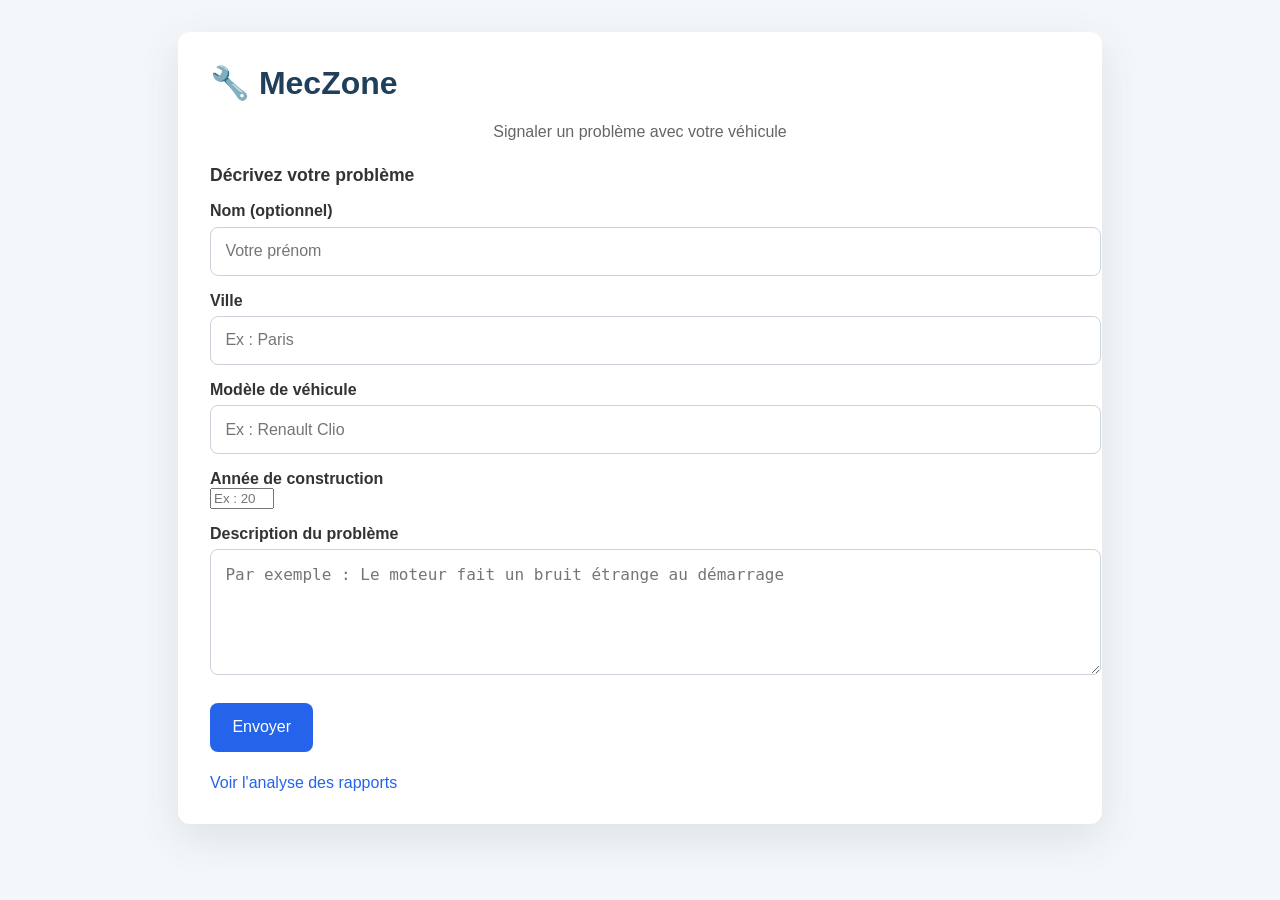
==== meczone/templates/index.html @ af85c35a "Add required vehicle_year field to form and database" ====
<!DOCTYPE html>
<html lang="fr">
<head>
    <meta charset="UTF-8" />
    <meta name="viewport" content="width=device-width, initial-scale=1.0" />
    <title>MecZone - Collecte de problèmes de véhicules</title>
    <link rel="stylesheet" href="/static/style.css" />
</head>
<body>
    <div class="container">
        <h1>🔧 MecZone</h1>
        <p style="text-align: center; color: #666; margin-bottom: 1.5rem;">Signaler un problème avec votre véhicule</p>
        <h2 style="font-size: 1.1rem; color: #333;">Décrivez votre problème</h2>


        <form action="/submit" method="post">
            <label for="name">Nom (optionnel)</label>
            <input type="text" id="name" name="name" placeholder="Votre prénom" />

            <label for="city">Ville</label>
            <input type="text" id="city" name="city" placeholder="Ex : Paris" required />

            <label for="vehicle_model">Modèle de véhicule</label>
            <input type="text" id="vehicle_model" name="vehicle_model" placeholder="Ex : Renault Clio" />

            <label for="vehicle_year">Année de construction</label>
            <input type="number" id="vehicle_year" name="vehicle_year" placeholder="Ex : 2020" min="1900" max="2099" required />

            <label for="problem_description">Description du problème</label>
            <textarea id="problem_description" name="problem_description" rows="5" placeholder="Par exemple : Le moteur fait un bruit étrange au démarrage" required></textarea>

            <button type="submit">Envoyer</button>
        </form>

        <div class="links">
            <a href="/analysis">Voir l'analyse des rapports</a>
        </div>
    </div>
</body>
</html>
---- static/style.css ----
body {
    font-family: Arial, sans-serif;
    background: #f4f7f9;
    color: #333;
    margin: 0;
    padding: 0;
}

.container {
    width: min(96%, 860px);
    margin: 2rem auto;
    background: #ffffff;
    padding: 2rem;
    border-radius: 12px;
    box-shadow: 0 14px 40px rgba(60, 72, 88, 0.12);
}

h1 {
    margin-top: 0;
    color: #1f3f5b;
}

label {
    display: block;
    margin-top: 1rem;
    font-weight: 600;
}

input[type="text"], textarea {
    width: 100%;
    padding: 0.9rem;
    margin-top: 0.4rem;
    border: 1px solid #cbd2d9;
    border-radius: 8px;
    font-size: 1rem;
}

button {
    margin-top: 1.5rem;
    padding: 0.95rem 1.4rem;
    border: none;
    border-radius: 8px;
    background: #2563eb;
    color: #fff;
    font-size: 1rem;
    cursor: pointer;
}

button:hover {
    background: #1d4ed8;
}

.card {
    background: #f8fafc;
    border: 1px solid #e2e8f0;
    padding: 1.2rem;
    border-radius: 12px;
    margin-top: 1.5rem;
}

table {
    width: 100%;
    border-collapse: collapse;
    margin-top: 1rem;
}

table th,
    table td {
    padding: 0.9rem 0.7rem;
    border-bottom: 1px solid #e2e8f0;
    text-align: left;
}

.links {
    margin-top: 1.4rem;
}

.links a {
    display: inline-block;
    margin-right: 1rem;
    color: #2563eb;
    text-decoration: none;
}

.links a:hover {
    text-decoration: underline;
}
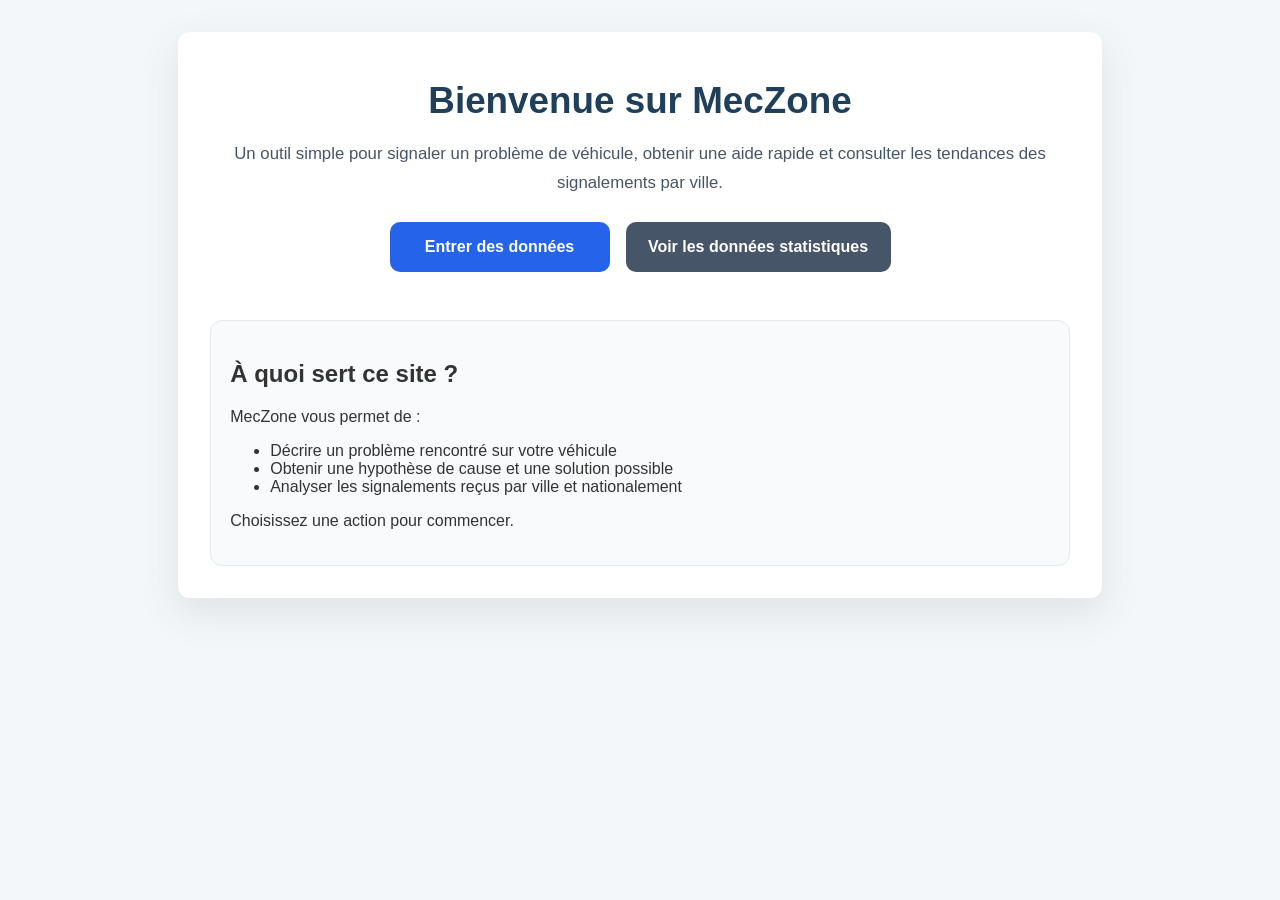
==== commit 93b2954d: "Mise à jour des templates et styles pour la nouvelle interface utilisateur" ====
--- a/meczone/templates/index.html
+++ b/meczone/templates/index.html
@@ -3,37 +3,29 @@
 <head>
     <meta charset="UTF-8" />
     <meta name="viewport" content="width=device-width, initial-scale=1.0" />
-    <title>MecZone - Collecte de problèmes de véhicules</title>
+    <title>MecZone - Bienvenue</title>
     <link rel="stylesheet" href="/static/style.css" />
 </head>
 <body>
     <div class="container">
-        <h1>🔧 MecZone</h1>
-        <p style="text-align: center; color: #666; margin-bottom: 1.5rem;">Signaler un problème avec votre véhicule</p>
-        <h2 style="font-size: 1.1rem; color: #333;">Décrivez votre problème</h2>
+        <div class="hero">
+            <h1>Bienvenue sur MecZone</h1>
+            <p>Un outil simple pour signaler un problème de véhicule, obtenir une aide rapide et consulter les tendances des signalements par ville.</p>
+            <div class="button-grid">
+                <a class="button" href="/report">Entrer des données</a>
+                <a class="button button-secondary" href="/analysis">Voir les données statistiques</a>
+            </div>
+        </div>
 
-
-        <form action="/submit" method="post">
-            <label for="name">Nom (optionnel)</label>
-            <input type="text" id="name" name="name" placeholder="Votre prénom" />
-
-            <label for="city">Ville</label>
-            <input type="text" id="city" name="city" placeholder="Ex : Paris" required />
-
-            <label for="vehicle_model">Modèle de véhicule</label>
-            <input type="text" id="vehicle_model" name="vehicle_model" placeholder="Ex : Renault Clio" />
-
-            <label for="vehicle_year">Année de construction</label>
-            <input type="number" id="vehicle_year" name="vehicle_year" placeholder="Ex : 2020" min="1900" max="2099" required />
-
-            <label for="problem_description">Description du problème</label>
-            <textarea id="problem_description" name="problem_description" rows="5" placeholder="Par exemple : Le moteur fait un bruit étrange au démarrage" required></textarea>
-
-            <button type="submit">Envoyer</button>
-        </form>
-
-        <div class="links">
-            <a href="/analysis">Voir l'analyse des rapports</a>
+        <div class="card">
+            <h2>À quoi sert ce site ?</h2>
+            <p>MecZone vous permet de :</p>
+            <ul>
+                <li>Décrire un problème rencontré sur votre véhicule</li>
+                <li>Obtenir une hypothèse de cause et une solution possible</li>
+                <li>Analyser les signalements reçus par ville et nationalement</li>
+            </ul>
+            <p>Choisissez une action pour commencer.</p>
         </div>
     </div>
 </body>
--- a/static/style.css
+++ b/static/style.css
@@ -50,6 +50,54 @@
     background: #1d4ed8;
 }
 
+.button {
+    display: inline-block;
+    padding: 1rem 1.4rem;
+    border-radius: 10px;
+    background: #2563eb;
+    color: #fff;
+    text-decoration: none;
+    font-weight: 700;
+    transition: transform 0.18s ease, background 0.18s ease;
+}
+
+.button:hover {
+    transform: translateY(-2px);
+    background: #1d4ed8;
+}
+
+.button-secondary {
+    background: #475569;
+}
+
+.button-secondary:hover {
+    background: #334155;
+}
+
+.hero {
+    text-align: center;
+    padding: 1rem 0 1.5rem;
+}
+
+.hero h1 {
+    margin-bottom: 0.8rem;
+    font-size: 2.3rem;
+}
+
+.hero p {
+    color: #475569;
+    font-size: 1.05rem;
+    margin-bottom: 1.5rem;
+    line-height: 1.75;
+}
+
+.button-grid {
+    display: grid;
+    gap: 1rem;
+    justify-content: center;
+    grid-template-columns: repeat(auto-fit, minmax(220px, max-content));
+}
+
 .card {
     background: #f8fafc;
     border: 1px solid #e2e8f0;
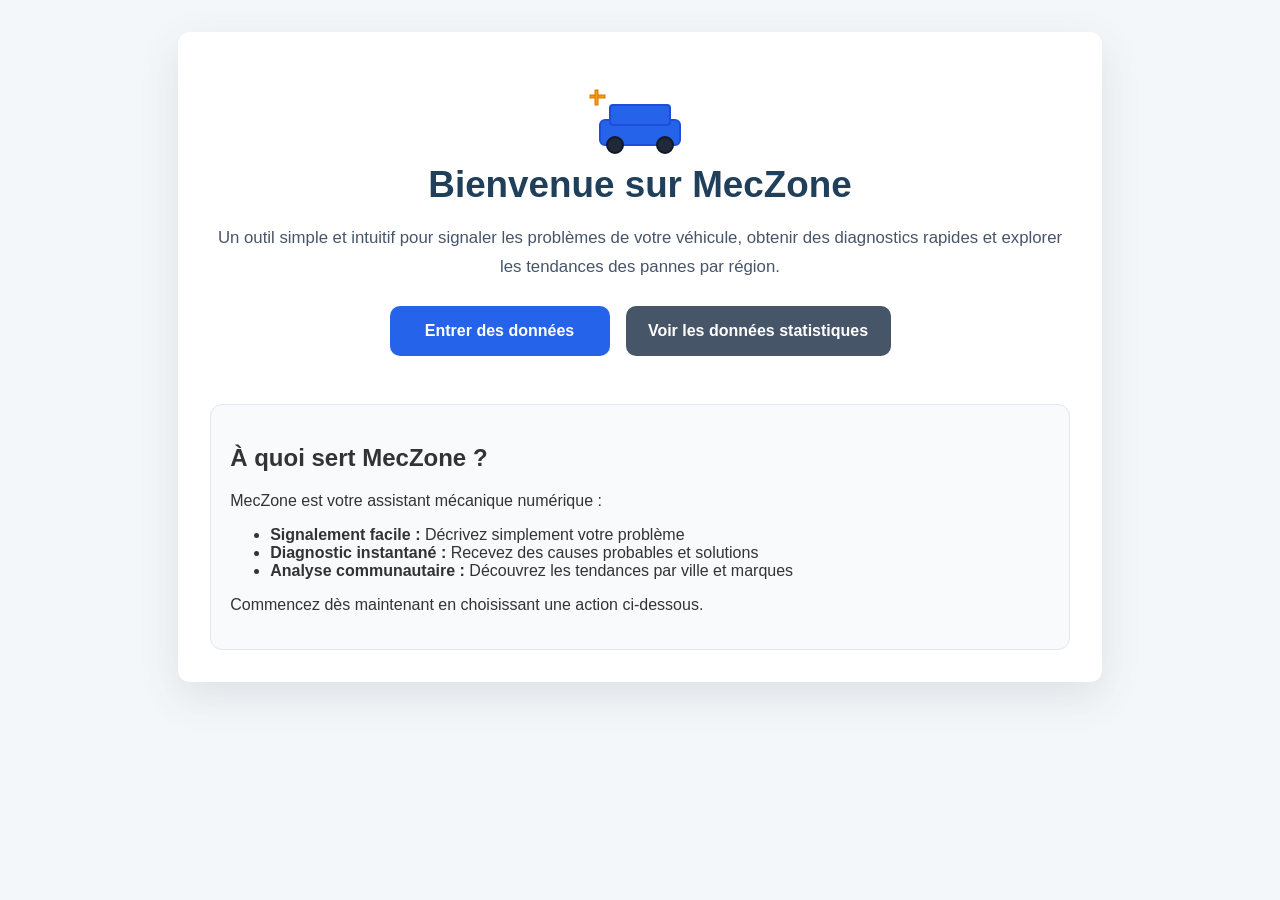
==== commit 1eb59370: "Amélioration du design de la page d'accueil avec illustration SVG et styles modernes" ====
--- a/meczone/templates/index.html
+++ b/meczone/templates/index.html
@@ -9,8 +9,24 @@
 <body>
     <div class="container">
         <div class="hero">
+            <div class="illustration">
+                <svg width="120" height="80" viewBox="0 0 120 80" xmlns="http://www.w3.org/2000/svg">
+                    <!-- Car body -->
+                    <rect x="20" y="40" width="80" height="25" rx="5" fill="#2563eb" stroke="#1d4ed8" stroke-width="2"/>
+                    <!-- Car roof -->
+                    <rect x="30" y="25" width="60" height="20" rx="3" fill="#2563eb" stroke="#1d4ed8" stroke-width="2"/>
+                    <!-- Wheels -->
+                    <circle cx="35" cy="65" r="8" fill="#1f2937" stroke="#111827" stroke-width="2"/>
+                    <circle cx="85" cy="65" r="8" fill="#1f2937" stroke="#111827" stroke-width="2"/>
+                    <!-- Wrench -->
+                    <g transform="translate(10,10)">
+                        <rect x="0" y="5" width="15" height="3" fill="#f59e0b" stroke="#d97706" stroke-width="1"/>
+                        <rect x="5" y="0" width="3" height="15" fill="#f59e0b" stroke="#d97706" stroke-width="1"/>
+                    </g>
+                </svg>
+            </div>
             <h1>Bienvenue sur MecZone</h1>
-            <p>Un outil simple pour signaler un problème de véhicule, obtenir une aide rapide et consulter les tendances des signalements par ville.</p>
+            <p>Un outil simple et intuitif pour signaler les problèmes de votre véhicule, obtenir des diagnostics rapides et explorer les tendances des pannes par région.</p>
             <div class="button-grid">
                 <a class="button" href="/report">Entrer des données</a>
                 <a class="button button-secondary" href="/analysis">Voir les données statistiques</a>
@@ -18,14 +34,14 @@
         </div>
 
         <div class="card">
-            <h2>À quoi sert ce site ?</h2>
-            <p>MecZone vous permet de :</p>
+            <h2>À quoi sert MecZone ?</h2>
+            <p>MecZone est votre assistant mécanique numérique :</p>
             <ul>
-                <li>Décrire un problème rencontré sur votre véhicule</li>
-                <li>Obtenir une hypothèse de cause et une solution possible</li>
-                <li>Analyser les signalements reçus par ville et nationalement</li>
+                <li><strong>Signalement facile :</strong> Décrivez simplement votre problème</li>
+                <li><strong>Diagnostic instantané :</strong> Recevez des causes probables et solutions</li>
+                <li><strong>Analyse communautaire :</strong> Découvrez les tendances par ville et marques</li>
             </ul>
-            <p>Choisissez une action pour commencer.</p>
+            <p>Commencez dès maintenant en choisissant une action ci-dessous.</p>
         </div>
     </div>
 </body>
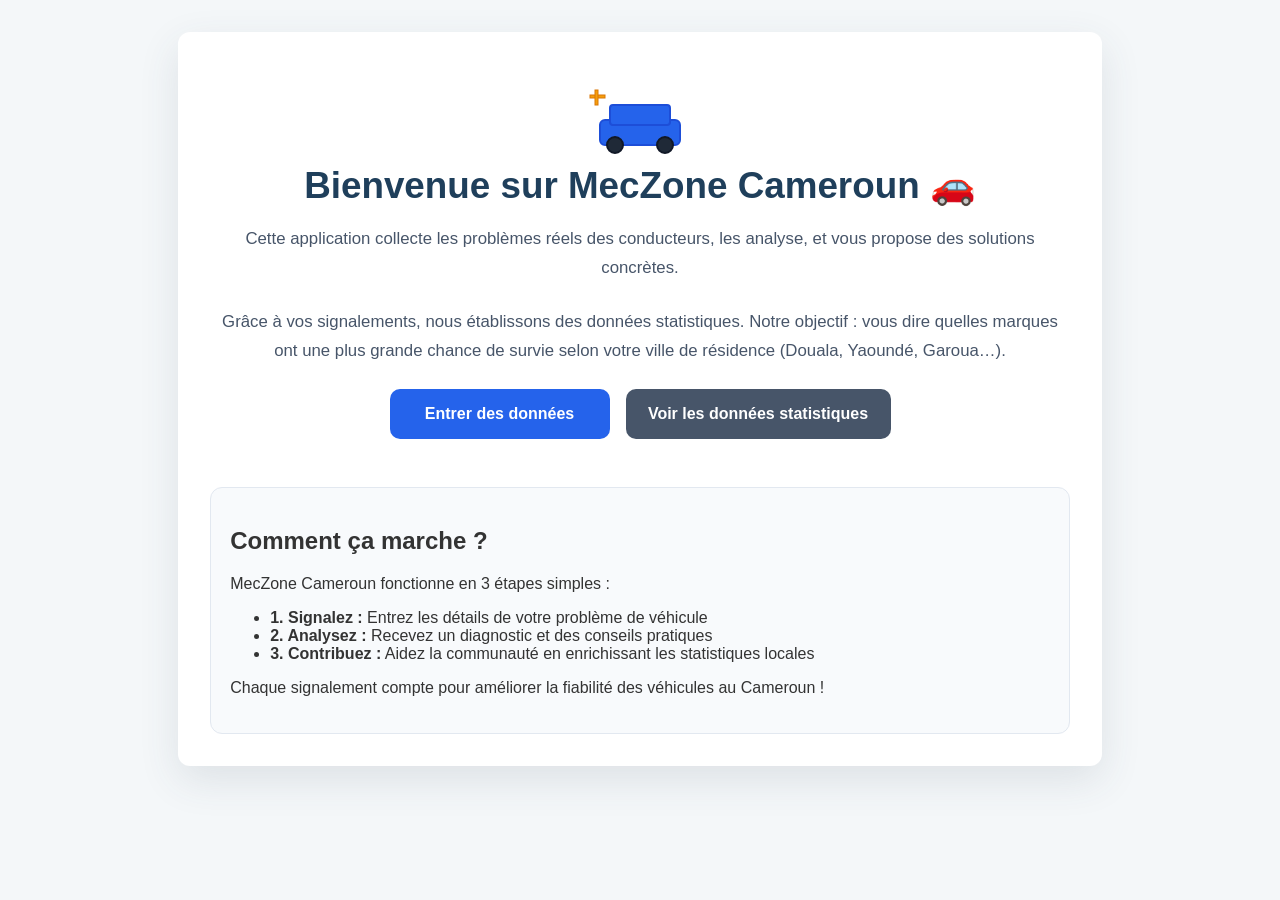
==== commit 7bcdf5a0: "Modification du message de bienvenue pour MecZone Cameroun" ====
--- a/meczone/templates/index.html
+++ b/meczone/templates/index.html
@@ -25,8 +25,9 @@
                     </g>
                 </svg>
             </div>
-            <h1>Bienvenue sur MecZone</h1>
-            <p>Un outil simple et intuitif pour signaler les problèmes de votre véhicule, obtenir des diagnostics rapides et explorer les tendances des pannes par région.</p>
+            <h1>Bienvenue sur MecZone Cameroun 🚗</h1>
+            <p>Cette application collecte les problèmes réels des conducteurs, les analyse, et vous propose des solutions concrètes.</p>
+            <p>Grâce à vos signalements, nous établissons des données statistiques. Notre objectif : vous dire quelles marques ont une plus grande chance de survie selon votre ville de résidence (Douala, Yaoundé, Garoua…).</p>
             <div class="button-grid">
                 <a class="button" href="/report">Entrer des données</a>
                 <a class="button button-secondary" href="/analysis">Voir les données statistiques</a>
@@ -34,14 +35,14 @@
         </div>
 
         <div class="card">
-            <h2>À quoi sert MecZone ?</h2>
-            <p>MecZone est votre assistant mécanique numérique :</p>
+            <h2>Comment ça marche ?</h2>
+            <p>MecZone Cameroun fonctionne en 3 étapes simples :</p>
             <ul>
-                <li><strong>Signalement facile :</strong> Décrivez simplement votre problème</li>
-                <li><strong>Diagnostic instantané :</strong> Recevez des causes probables et solutions</li>
-                <li><strong>Analyse communautaire :</strong> Découvrez les tendances par ville et marques</li>
+                <li><strong>1. Signalez :</strong> Entrez les détails de votre problème de véhicule</li>
+                <li><strong>2. Analysez :</strong> Recevez un diagnostic et des conseils pratiques</li>
+                <li><strong>3. Contribuez :</strong> Aidez la communauté en enrichissant les statistiques locales</li>
             </ul>
-            <p>Commencez dès maintenant en choisissant une action ci-dessous.</p>
+            <p>Chaque signalement compte pour améliorer la fiabilité des véhicules au Cameroun !</p>
         </div>
     </div>
 </body>
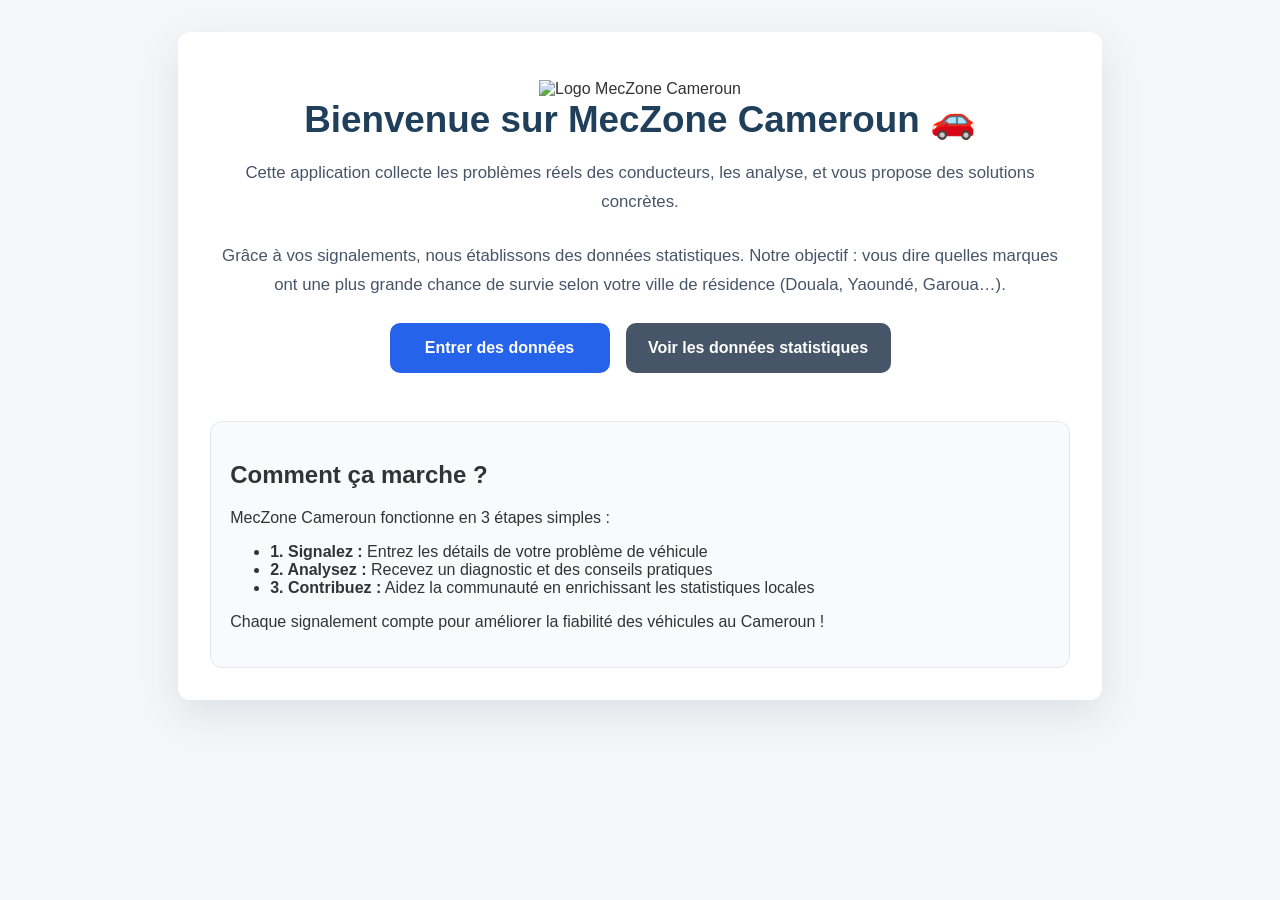
==== commit 09b052a3: "Ajout du logo MecZone Cameroun avec couleurs du drapeau camerounais" ====
--- a/meczone/templates/index.html
+++ b/meczone/templates/index.html
@@ -10,20 +10,7 @@
     <div class="container">
         <div class="hero">
             <div class="illustration">
-                <svg width="120" height="80" viewBox="0 0 120 80" xmlns="http://www.w3.org/2000/svg">
-                    <!-- Car body -->
-                    <rect x="20" y="40" width="80" height="25" rx="5" fill="#2563eb" stroke="#1d4ed8" stroke-width="2"/>
-                    <!-- Car roof -->
-                    <rect x="30" y="25" width="60" height="20" rx="3" fill="#2563eb" stroke="#1d4ed8" stroke-width="2"/>
-                    <!-- Wheels -->
-                    <circle cx="35" cy="65" r="8" fill="#1f2937" stroke="#111827" stroke-width="2"/>
-                    <circle cx="85" cy="65" r="8" fill="#1f2937" stroke="#111827" stroke-width="2"/>
-                    <!-- Wrench -->
-                    <g transform="translate(10,10)">
-                        <rect x="0" y="5" width="15" height="3" fill="#f59e0b" stroke="#d97706" stroke-width="1"/>
-                        <rect x="5" y="0" width="3" height="15" fill="#f59e0b" stroke="#d97706" stroke-width="1"/>
-                    </g>
-                </svg>
+                <img src="/static/logo.svg" alt="Logo MecZone Cameroun" style="width: 240px; height: auto;">
             </div>
             <h1>Bienvenue sur MecZone Cameroun 🚗</h1>
             <p>Cette application collecte les problèmes réels des conducteurs, les analyse, et vous propose des solutions concrètes.</p>
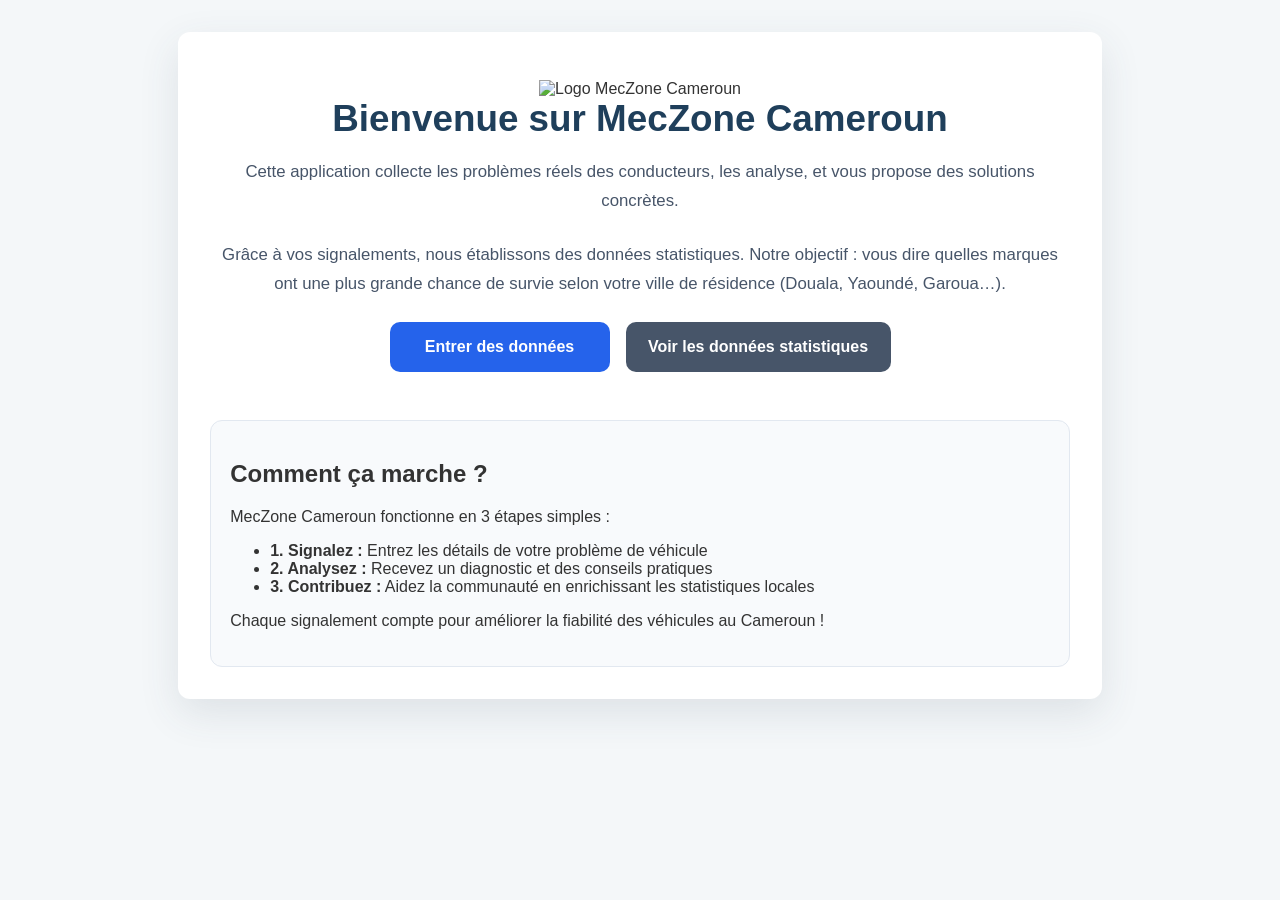
==== commit fbdf953f: "Réorganisation du layout avec logo à gauche et contenu à droite, couleurs mises à jour au drapeau ca" ====
--- a/meczone/templates/index.html
+++ b/meczone/templates/index.html
@@ -9,15 +9,17 @@
 <body>
     <div class="container">
         <div class="hero">
-            <div class="illustration">
-                <img src="/static/logo.svg" alt="Logo MecZone Cameroun" style="width: 240px; height: auto;">
+            <div class="hero-logo">
+                <img src="/static/logo.svg" alt="Logo MecZone Cameroun" style="width: 220px; height: auto;">
             </div>
-            <h1>Bienvenue sur MecZone Cameroun 🚗</h1>
-            <p>Cette application collecte les problèmes réels des conducteurs, les analyse, et vous propose des solutions concrètes.</p>
-            <p>Grâce à vos signalements, nous établissons des données statistiques. Notre objectif : vous dire quelles marques ont une plus grande chance de survie selon votre ville de résidence (Douala, Yaoundé, Garoua…).</p>
-            <div class="button-grid">
-                <a class="button" href="/report">Entrer des données</a>
-                <a class="button button-secondary" href="/analysis">Voir les données statistiques</a>
+            <div class="hero-content">
+                <h1>Bienvenue sur MecZone Cameroun</h1>
+                <p>Cette application collecte les problèmes réels des conducteurs, les analyse, et vous propose des solutions concrètes.</p>
+                <p>Grâce à vos signalements, nous établissons des données statistiques. Notre objectif : vous dire quelles marques ont une plus grande chance de survie selon votre ville de résidence (Douala, Yaoundé, Garoua…).</p>
+                <div class="button-grid">
+                    <a class="button" href="/report">Entrer des données</a>
+                    <a class="button button-secondary" href="/analysis">Voir les données statistiques</a>
+                </div>
             </div>
         </div>
 
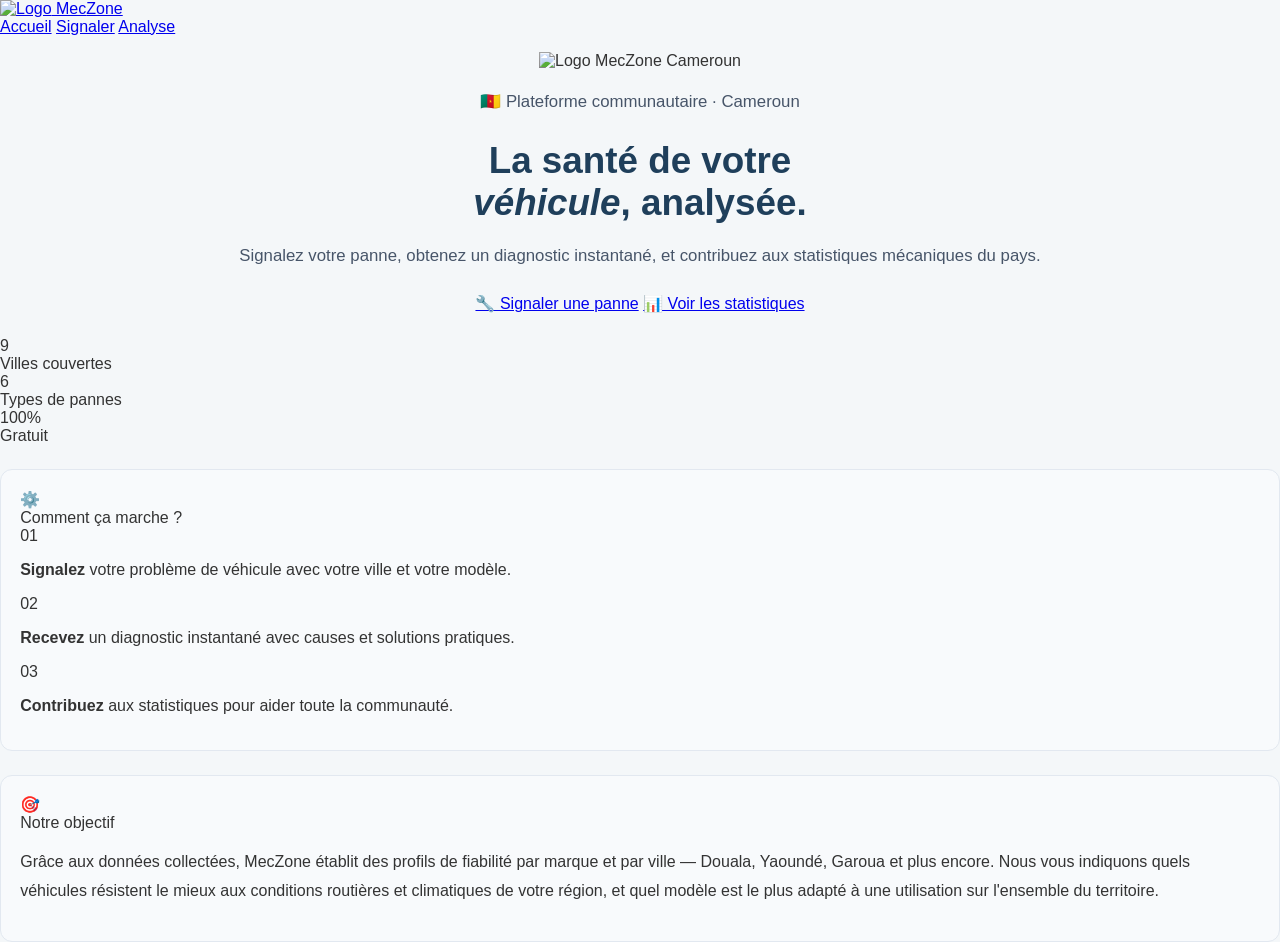
==== commit 29fe9e2d: "Ajout je la droite de regression et adaptation de l'interface aux mobiles" ====
--- a/meczone/templates/index.html
+++ b/meczone/templates/index.html
@@ -1,38 +1,95 @@
 <!DOCTYPE html>
 <html lang="fr">
 <head>
-    <meta charset="UTF-8" />
-    <meta name="viewport" content="width=device-width, initial-scale=1.0" />
-    <title>MecZone - Bienvenue</title>
-    <link rel="stylesheet" href="/static/style.css" />
+  <meta charset="UTF-8" />
+  <meta name="viewport" content="width=device-width, initial-scale=1.0" />
+  <title>MecZone Cameroun — Accueil</title>
+  <link rel="stylesheet" href="/static/style.css" />
 </head>
 <body>
-    <div class="container">
-        <div class="hero">
-            <div class="hero-logo">
-                <img src="/static/logo.svg" alt="Logo MecZone Cameroun" style="width: 220px; height: auto;">
-            </div>
-            <div class="hero-content">
-                <h1>Bienvenue sur MecZone Cameroun</h1>
-                <p>Cette application collecte les problèmes réels des conducteurs, les analyse, et vous propose des solutions concrètes.</p>
-                <p>Grâce à vos signalements, nous établissons des données statistiques. Notre objectif : vous dire quelles marques ont une plus grande chance de survie selon votre ville de résidence (Douala, Yaoundé, Garoua…).</p>
-                <div class="button-grid">
-                    <a class="button" href="/report">Entrer des données</a>
-                    <a class="button button-secondary" href="/analysis">Voir les données statistiques</a>
-                </div>
-            </div>
+
+  <nav class="topbar">
+    <a class="topbar-brand" href="/">
+      <img src="/static/logo.svg" alt="Logo" style="height:28px;width:auto;">
+      Mec<span>Zone</span>
+    </a>
+    <div class="topbar-nav">
+      <a href="/" class="active">Accueil</a>
+      <a href="/report">Signaler</a>
+      <a href="/analysis">Analyse</a>
+    </div>
+  </nav>
+
+  <main class="page">
+
+    <!-- HERO -->
+    <section class="hero">
+      <div class="hero-logo">
+        <img src="/static/logo.svg" alt="Logo MecZone Cameroun" />
+      </div>
+      <div class="hero-content">
+        <p class="hero-eyebrow">🇨🇲 Plateforme communautaire · Cameroun</p>
+        <h1>La santé de votre<br><em>véhicule</em>, analysée.</h1>
+        <p>Signalez votre panne, obtenez un diagnostic instantané, et contribuez aux statistiques mécaniques du pays.</p>
+        <div class="btn-row">
+          <a class="btn btn-primary" href="/report">🔧 Signaler une panne</a>
+          <a class="btn btn-secondary" href="/analysis">📊 Voir les statistiques</a>
         </div>
+      </div>
+    </section>
 
-        <div class="card">
-            <h2>Comment ça marche ?</h2>
-            <p>MecZone Cameroun fonctionne en 3 étapes simples :</p>
-            <ul>
-                <li><strong>1. Signalez :</strong> Entrez les détails de votre problème de véhicule</li>
-                <li><strong>2. Analysez :</strong> Recevez un diagnostic et des conseils pratiques</li>
-                <li><strong>3. Contribuez :</strong> Aidez la communauté en enrichissant les statistiques locales</li>
-            </ul>
-            <p>Chaque signalement compte pour améliorer la fiabilité des véhicules au Cameroun !</p>
+    <!-- STATS CHIPS -->
+    <div class="stats-row">
+      <div class="stat-chip">
+        <div class="num">9</div>
+        <div class="label">Villes couvertes</div>
+      </div>
+      <div class="stat-chip">
+        <div class="num">6</div>
+        <div class="label">Types de pannes</div>
+      </div>
+      <div class="stat-chip">
+        <div class="num">100%</div>
+        <div class="label">Gratuit</div>
+      </div>
+    </div>
+
+    <!-- HOW IT WORKS -->
+    <div class="card">
+      <div class="card-title">
+        <div class="icon">⚙️</div>
+        Comment ça marche ?
+      </div>
+      <div class="steps">
+        <div class="step">
+          <div class="step-num">01</div>
+          <p><strong>Signalez</strong> votre problème de véhicule avec votre ville et votre modèle.</p>
         </div>
+        <div class="step">
+          <div class="step-num">02</div>
+          <p><strong>Recevez</strong> un diagnostic instantané avec causes et solutions pratiques.</p>
+        </div>
+        <div class="step">
+          <div class="step-num">03</div>
+          <p><strong>Contribuez</strong> aux statistiques pour aider toute la communauté.</p>
+        </div>
+      </div>
     </div>
+
+    <!-- ABOUT -->
+    <div class="card">
+      <div class="card-title">
+        <div class="icon">🎯</div>
+        Notre objectif
+      </div>
+      <p style="color:var(--muted);line-height:1.8;">
+        Grâce aux données collectées, MecZone établit des profils de fiabilité par marque et par ville — Douala, Yaoundé, Garoua et plus encore.
+        Nous vous indiquons quels véhicules résistent le mieux aux conditions routières et climatiques de votre région,
+        et quel modèle est le plus adapté à une utilisation sur l'ensemble du territoire.
+      </p>
+    </div>
+
+  </main>
+
 </body>
-</html>
+</html>
